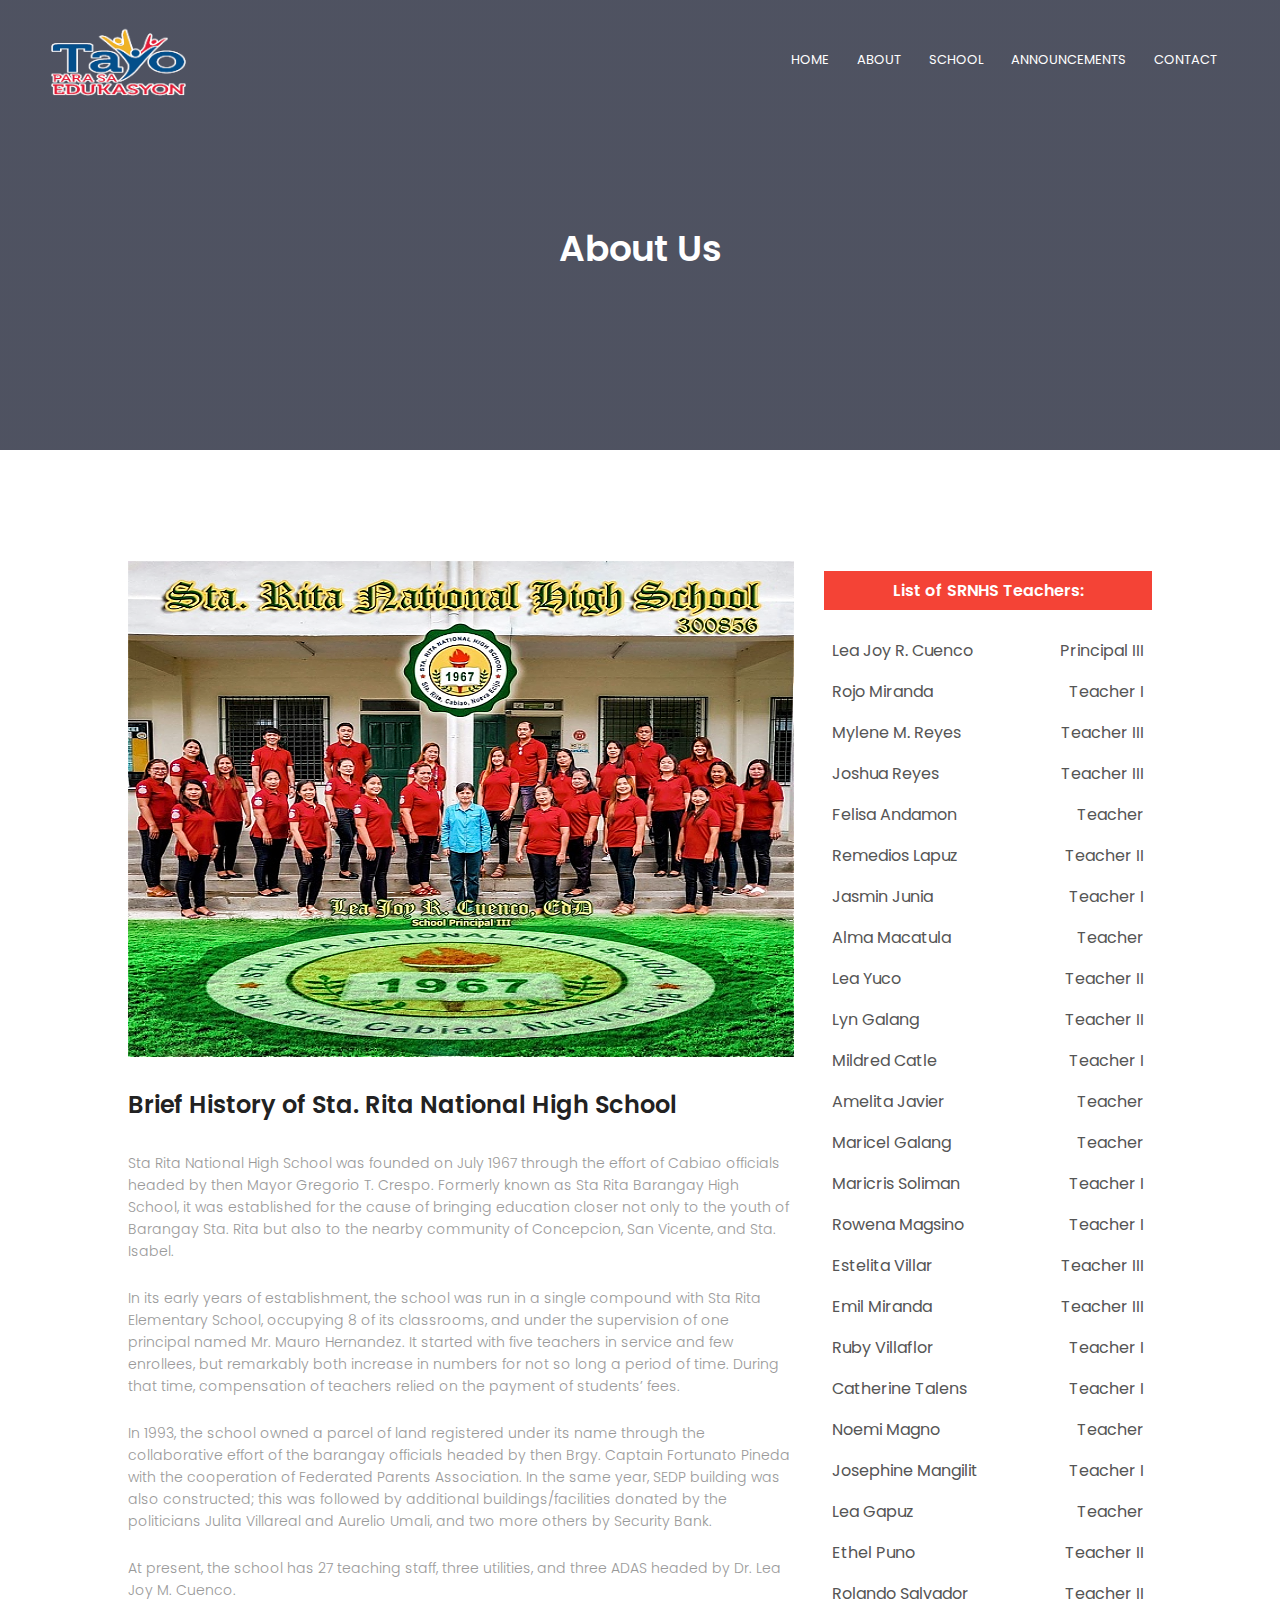
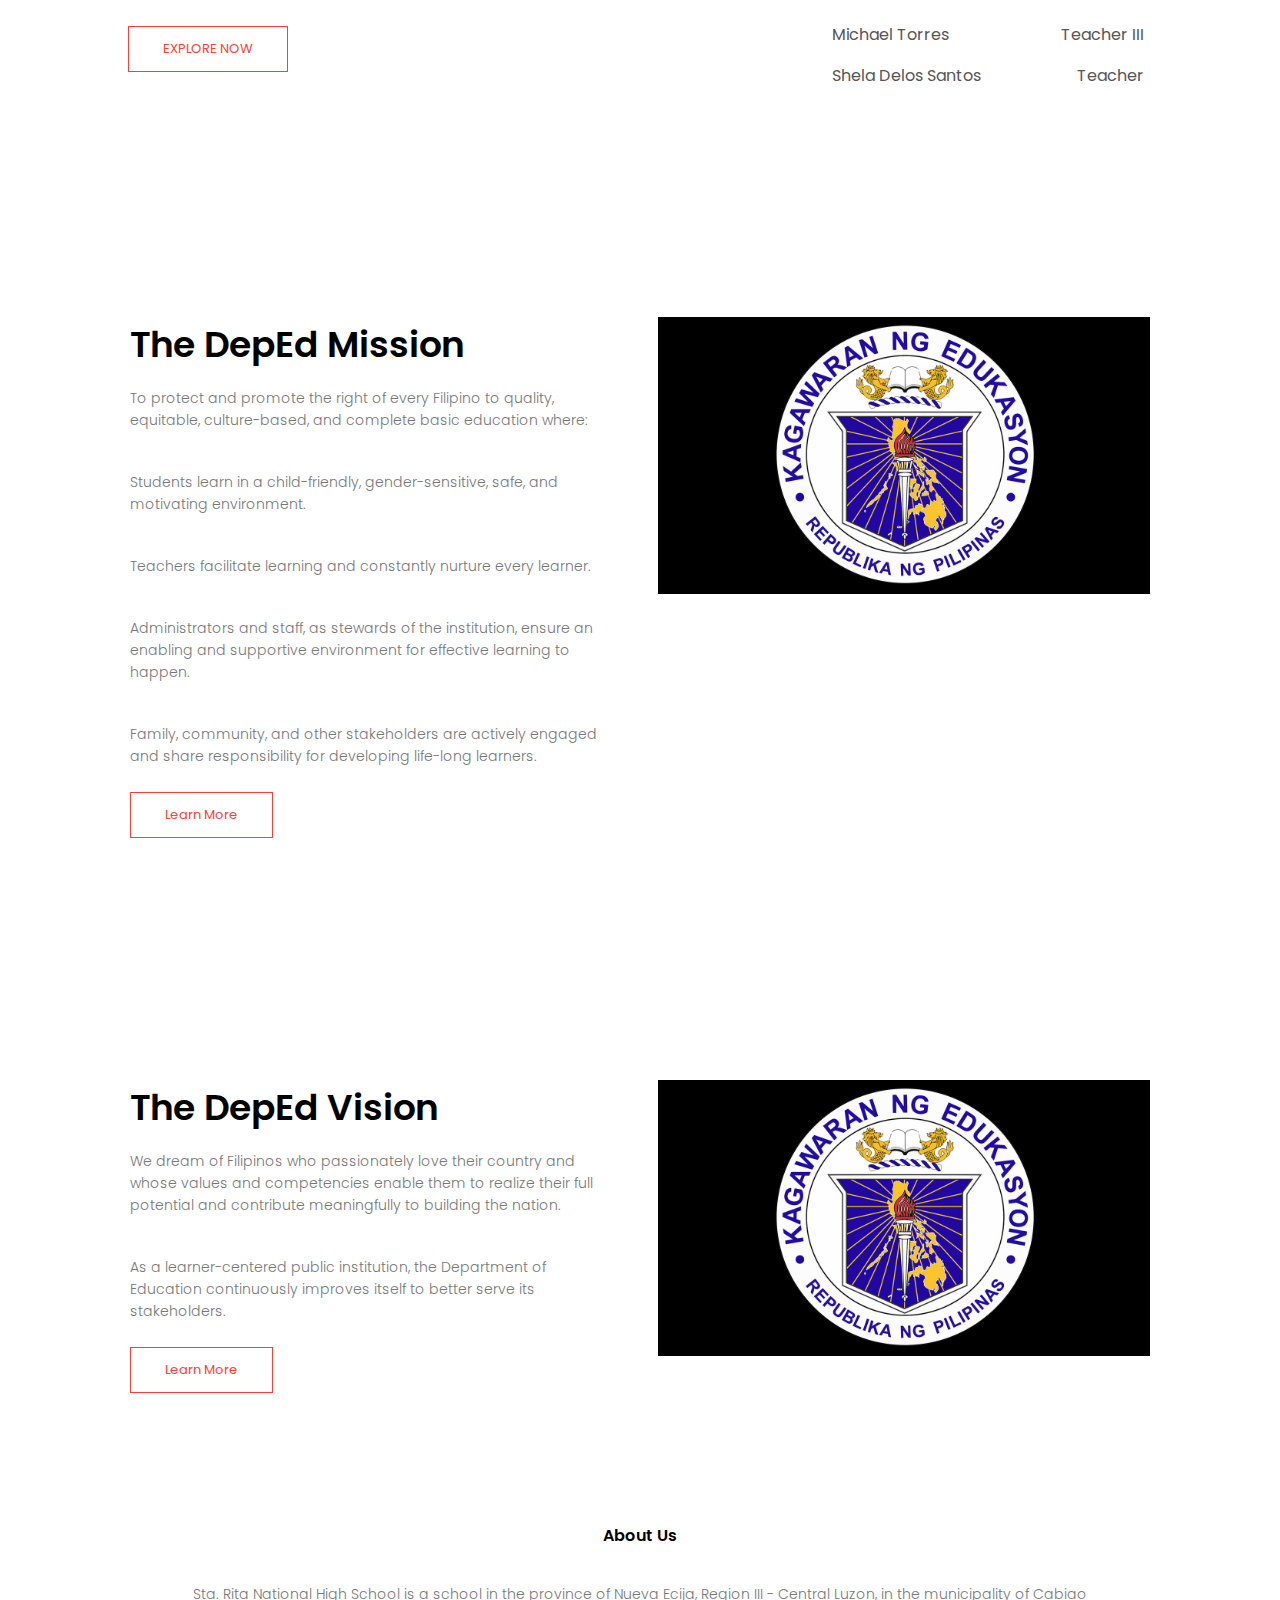
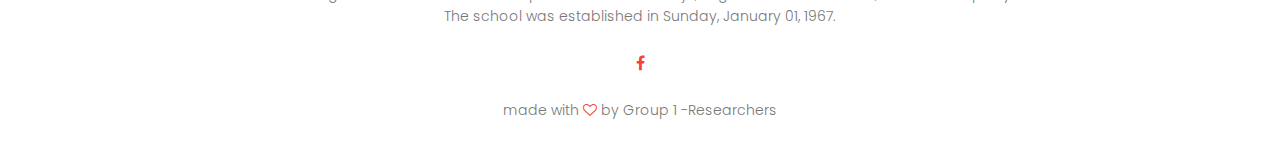
==== about.html @ 15c3c0f5 "Add files via upload" ====
<html>
<head>
<meta name="viewport" content="width=device-width, initial-scale=1.0">
<title>Ritanians Online</title>
<link rel="stylesheet" href="style.css">
<link href="https://fonts.googleapis.com/css?family=Poppins:100,200,300,400,600,700&display=swap" rel="stylesheet">
<link rel="stylesheet" href="https://stackpath.bootstrapcdn.com/font-awesome/4.7.0/css/font-awesome.min.css"> 
</head>
<body>
    <section class="sub-header">
        <nav>
            <a href="index.html"><img src="images/tayoedu.png"></a>
            <div class="nav-links" id="navLinks">  
                <i class="fa fa-close" onclick="hideMenu()"></i>
                <ul>
                    <li><a href="index.html">HOME</a></li>
                    <li><a href="about.html">ABOUT</a></li>
                    <li><a href="classes.html">SCHOOL</a></li>
                    <li><a href="announcements.html">ANNOUNCEMENTS</a></li>
                    <li><a href="contact.html">CONTACT</a></li>
                </ul>
            </div>
            <i class="fa fa-bars" onclick="showMenu()"></i>
        </nav>   
            <h1>About Us</h1>
    </section>
    
    <!---------- About Us Content ---------->
    
    <section class="blog-content">
    <div class="row">
    <div class="blog-left">
        <img src="images/aboutlogo.png">
        <h2>Brief History of Sta. Rita National High School</h2>
        
        <p>Sta Rita National High School was founded on July 1967 through the effort of Cabiao officials headed by then Mayor Gregorio T. Crespo. Formerly known as Sta Rita Barangay High School, it was established for the cause of bringing education closer not only to the youth of Barangay Sta. Rita but also to the nearby community of Concepcion, San Vicente, and Sta. Isabel.</p>
        <br>
        <p>In its early years of establishment, the school was run in a single compound with Sta Rita Elementary School, occupying 8 of its classrooms, and under the supervision of one principal named Mr. Mauro Hernandez. It started with five teachers in service and few enrollees, but remarkably both increase in numbers for not so long a period of time. During that time, compensation of teachers relied on the payment of students’ fees.</p>
        <br>
        <p>In 1993, the school owned a parcel of land registered under its name through the collaborative effort of the barangay officials headed by then Brgy. Captain Fortunato Pineda with the cooperation of Federated Parents Association. In the same year, SEDP building was also constructed; this was followed by additional buildings/facilities donated by the politicians Julita Villareal and Aurelio Umali, and two more others by Security Bank.</p>
        <br>
        <p>At present, the school has 27 teaching staff, three utilities, and three ADAS headed by Dr. Lea Joy M. Cuenco.</p>
        <br>
         <a href="https://www.facebook.com/RITANIANSONLINE/" class="hero-btn red-btn">EXPLORE NOW</a>
    </div>  
    <div class="blog-right">
        
        
            <h3>List of SRNHS Teachers:</h3>
            <div>
                <span>Lea Joy R. Cuenco</span>
                <span>Principal III</span>
            </div>
            <div>
                <span>Rojo Miranda</span>
                <span>Teacher I</span>
            </div>
            <div>
                <span> Mylene M. Reyes</span>
                <span>Teacher III</span>
            </div>
            <div>
                <span>Joshua Reyes</span>
                <span>Teacher III</span>
            </div>
            <div>
                <span>Felisa Andamon</span>
                <span>Teacher</span>
            </div>
            <div>
                <span>Remedios Lapuz</span>
                <span>Teacher II</span>
            </div>
            <div>
                <span>Jasmin Junia</span>
                <span>Teacher I</span>
            </div>
            <div>
                <span>Alma Macatula</span>
                <span>Teacher</span>
            </div>
               <div>
                <span>Lea Yuco</span>
                <span>Teacher II</span>
            </div>
            <div>
                <span>Lyn Galang</span>
                <span>Teacher II</span>
            </div>
            <div>
                <span>Mildred Catle</span>
                <span>Teacher I</span>
            </div>
            <div>
                <span>Amelita Javier</span>
                <span>Teacher</span>
            </div>
            <div>
                <span>Maricel Galang</span>
                <span>Teacher</span>
            </div>
            <div>
                <span>Maricris Soliman</span>
                <span>Teacher I</span>
            </div>
            <div>
                <span>Rowena Magsino</span>
                <span>Teacher I</span>
            </div>   
            <div>
                <span>Estelita Villar</span>
                <span>Teacher III</span>
            </div>
            <div>
                <span>Emil Miranda</span>
                <span>Teacher III</span>
            </div>    
        <div>
                <span>Ruby Villaflor</span>
                <span>Teacher I</span>
            </div>
        <div>
                <span>Catherine Talens</span>
                <span>Teacher I</span>
            </div>
        <div>
                <span>Noemi Magno</span>
                <span>Teacher</span>
            </div>       
        <div>
                <span>Josephine Mangilit</span>
                <span>Teacher I</span>
            </div>
            <div>
                <span>Lea Gapuz</span>
                <span>Teacher</span>
            </div>    
        <div>
                <span>Ethel Puno</span>
                <span>Teacher II</span>
            </div>
        <div>
                <span>Rolando Salvador</span>
                <span>Teacher II</span>
            </div>
        <div>
                <span>Michael Torres</span>
                <span>Teacher III</span>
            </div>       
        <div>
                <span>Shela Delos Santos</span>
                <span>Teacher</span>
            </div>
        </div> 
    
    </div>
    </section>
    <!------- Mission -------->
    
<section class="about-us">
    <div class="row">
        <div class="about-col">
            <h1>The DepEd Mission</h1>     
            <p>To protect and promote the right of every Filipino to quality, equitable, culture-based, and complete basic education where:</p>
            <p>Students learn in a child-friendly, gender-sensitive, safe, and motivating environment.</p>            
            <p>Teachers facilitate learning and constantly nurture every learner.</p>            
            <p>Administrators and staff, as stewards of the institution, ensure an enabling and supportive environment for effective learning to happen.</p>
            <p>Family, community, and other stakeholders are actively engaged and share responsibility for developing life-long learners.</p>
            <a href="https://www.deped.gov.ph/about-deped/vision-mission-core-values-and-mandate/" class="hero-btn red-btn">Learn More</a>
        </div>
        <div class="about-col">
            <img src="images/DepEDemblem.jpg">
        </div>
    </div>    
</section>
       
    <!------- Vision -------->
    
<section class="about-us">
    <div class="row">
        <div class="about-col">
            <h1>The DepEd Vision</h1>     
            <p>We dream of Filipinos who passionately love their country and whose values and competencies enable them to realize their full potential and contribute meaningfully to building the nation.</p>
            <p>As a learner-centered public institution, the Department of Education continuously improves itself to better serve its stakeholders.</p>  
            <a href="https://www.deped.gov.ph/about-deped/vision-mission-core-values-and-mandate/" class="hero-btn red-btn">Learn More</a>
        </div>
        <div class="about-col">
            <img src="images/DepEDemblem.jpg">
        </div>
    </div>    
</section>
    
<!-------- footer ---------->

<section class="footer">
        <h4>About Us</h4>
        <p>Sta. Rita National High School is a school in the province of Nueva Ecija, Region III - Central Luzon, in the municipality of Cabiao  <br>The school was established in Sunday, January 01, 1967.</p>
        <div class="icons">
             <a href="https://www.facebook.com/RITANIANSONLINE"><i class="fa fa-facebook"></i></a>
           
        </div>
        <p>made with <i class="fa fa-heart-o"></i> by Group 1 -Researchers</p>
</section>    
  
  
<!----JavaScript for toggle menu---->
<script>
    var navLinks = document.getElementById("navLinks");

    function showMenu() {
        navLinks.style.right = "0";
    }

    function hideMenu() {
        navLinks.style.right = "-200px";
    }
</script> 
    
</body>
</html>
---- style.css ----
*{
    margin: 0;
    padding: 0;
    font-family: 'Poppins', sans-serif;
}
.header{
    min-height: 100vh;
    width: 100%;
    background-image: linear-gradient(rgba(4,9,30,0.7),rgba(4,9,30,0.7)),url(images/front.png);
    background-position: center;
    background-size: cover;
    position: relative;
    overflow: hidden;
}

nav{
    display: flex;
    padding: 2% 4%;
    justify-content: space-between;
    align-items: center;
}
nav img{
    width: 135px;
}
.nav-links{
    flex: 1;
    text-align: right;
}
.nav-links ul li{
    list-style: none;
    display: inline-block;
    padding: 8px 12px;
    position: relative;
}
.nav-links ul li a{
    color: #fff;
    text-decoration: none;
    font-size: 13px;
}
.nav-links ul li::after{
    content: '';
    width: 0%;
    height: 2px;
    background: #f44336;
    display: block;
    margin: auto;
    transition: .5s;    
}
.nav-links ul li:hover::after{
    width: 100%;
}
nav .fa{
    display: none;
}

.text-box{
    width: 90%;
    color: #fff;
    position: absolute;
    top: 50%;
    left: 50%;
    transform: translate(-50%, -50%);
    text-align: center;
}
.text-box h1{
    font-size: 62px;
}
.text-box p{
    margin: 20px 0 40px;
    font-size: 14px;
    color: #fff;
}
.hero-btn {
    display: inline-block;
    text-decoration: none;
    color: #fff;
    border: 1px solid #fff;
    padding: 12px 34px;
    font-size: 13px;
    background: transparent;
    position: relative;
    cursor: pointer;
    transition: 1s;
}

.hero-btn:hover{
    border: 1px solid #f44336;
    background: #f44336;
}


@media(max-width: 700px)
{
   .nav-links ul li
    {
        display: block;
    }
    .nav-links
    {
        position: fixed;
        background: #f44336;
        height: 100vh;
        width: 200px;
        top: 0;
        right: -200px;
        text-align: left;
        z-index: 2;
        transition: 0.5s;
    }
    .nav-links ul{
        padding: 30px;
    }
    nav .fa{
        display: block;
        color: #fff;
        margin: 10px;
        font-size: 22px;
        cursor: pointer; 
    }
    .text-box h1{
        font-size: 20px;
    }
}

/*---------- junior--------*/

.jhs{
    width: 80%;
    margin: auto;
    text-align: center;
    padding-top: 100px;
}
h1{
    font-size: 36px;
    font-weight: 600;
}
p{
    color: #777;
    font-size: 14px;
    font-weight: 300;
    line-height: 22px;
    padding: 10px;
}
.row{
    margin-top: 5%;
    display: flex;
    justify-content: space-between;  
}
  
.jhs-col{
    flex-basis: 41%;
    background: #fff3f3;
    border-radius: 10px;
    margin-bottom: 5%;
    padding: 20px 12px;
    box-sizing: border-box;
    transition: .5s;
}
h3{
    text-align: center;
    font-weight: 600;
    margin: 10px 0;
}
.jhs-col:hover{
    box-shadow: 0 0 20px 0px rgba(0, 0, 0, 0.2);
}

@media (max-width:700px){
    .row{
        flex-direction: column;
    }
} 
/*---------- senior --------*/

.shs{
    width: 80%;
    margin: auto;
    text-align: center;
    padding-top: 100px;
}
h1{
    font-size: 36px;
    font-weight: 600;
}
p{
    color: #777;
    font-size: 14px;
    font-weight: 300;
    line-height: 22px;
    padding: 10px;
}
.row{
    margin-top: 5%;
    display: flex;
    justify-content: space-between;  
}
  
.shs-col{
    flex-basis: 41%;
    background: #fff3f3;
    border-radius: 10px;
    margin-bottom: 5%;
    padding: 20px 12px;
    box-sizing: border-box;
    transition: .5s;
}
h3{
    text-align: center;
    font-weight: 600;
    margin: 10px 0;
}
.shs-col:hover{
    box-shadow: 0 0 20px 0px rgba(0, 0, 0, 0.2);
}

@media (max-width:700px){
    .row{
        flex-direction: column;
    }
} 

/*---------------- campus ----------------*/

.campus{
    width: 80%;
    margin: auto;
    text-align: center;
    padding-top: 50px;
}
.campus-col{
    flex-basis: 32%;
    border-radius: 10px;
    margin-bottom: 30px;
    position: relative;
    overflow: hidden;
}
.campus-col img{
    width: 100%;
}

.layer{
    background: transparent;
    height: 100%;
    width: 100%;
    top: 0;
    left: 0;
    position: absolute;
    transition: .5s;
}
.layer:hover{
    background: rgba(226, 0, 0, 0.7);
}
.layer h3{
    width: 100%;
    font-weight: 500;
    color: #fff;
    font-size: 26px;
    bottom: 0;
    left: 50%;
    transform: translateX(-50%);
    position: absolute;
    opacity: 0;
    transition: .5s;
}
.layer:hover h3{
    bottom: 49%;
    opacity: 1;
}

/*-------------- Facilities ----------------*/

.facility{
    width: 80%;
    margin: auto;
    text-align: center;
    padding-top: 100px;
}
.facility-col{
    flex-basis: 31%;
    border-radius: 10px;
    margin-bottom: 5%;
    text-align: left;
}
.facility-col img{
    width: 100%;
    border-radius: 10px;
}
.facility-col p{
    padding: 0;
}
.facility-col h3{
    margin-top: 16px;
    margin-bottom: 15px;
    text-align: left;
}

/*---------------- testimonials ------------------*/

.testimonials{
    width: 80%;
    margin: auto;
    padding-top: 100px;
    text-align: center;
}

.testimonial-col{
    flex-basis: 44%;
    border-radius: 10px;
    margin-bottom: 5%;
    text-align: left;
    background: #fff3f3;
    padding: 25px;
    cursor: pointer;
    display: flex;
}
.testimonial-col img{
    height: 40px;
    margin-left: 5px;
    margin-right: 30px;
    border-radius: 50%;
}
.testimonial-col p{
    padding: 0;
}
.testimonial-col h3{
    margin-top: 15px;
    text-align: left;
}
.testimonial-col .fa{
    color: #f44336;
}

@media(max-width:700px){
    .testimonial-col img{
        margin-left: 0px;
        margin-right: 15px;
    }
}

/*-------- Call To Action ----------*/


.cta{
    margin: 100px auto;
    width: 80%;
    background-image: linear-gradient(rgba(0,0,0,0.7),rgba(0,0,0,0.7)),url(images/enroll.jpg);
    background-position: center;
    background-size: cover;
    border-radius: 10px;
    text-align: center;
    padding: 100px 0;
}
.cta h1{
    color: #fff;
    margin-bottom: 40px; 
    padding: 0; 
}

@media(max-width:700px){
    .cta h1{
        font-size: 24px;
    }
}

/*--------------Footer---------------*/

.footer{
    width: 100%;
    text-align: center;
    padding: 30px 0;
}
.footer h4{
    margin-bottom: 25px;
    margin-top: 20px;
    font-weight: 600;
}

.icons .fa{
    color: #f44336;
    margin: 0 13px;
    cursor: pointer;
    padding: 18px 0;
}
.fa-heart-o{
    color: #f44336;
}


/*--------------- About Us Page --------------*/


.sub-header{
    height: 50vh;
    width: 100%;
    background-image: linear-gradient(rgba(4,9,30,0.7),rgba(4,9,30,0.7)),url(images/frontschool.png);
    background-position: center;
    background-size: cover;
    text-align: center;
    color: #fff;
}
.sub-header h1{
    margin-top: 100px;
}
.about-us{
    width: 80%;
    margin: auto;
    padding-top: 80px;
    padding-bottom: 50px;
}

.about-col{
    flex-basis: 48%;
    padding: 30px 2px;
}
.about-col h1{
    padding-top: 0;
}
.about-col p{
    padding: 15px 0 25px;
}

.hero-btn.red-btn{
    border: 1px solid #f44336;
    background: transparent;
    color: #f44336;
}
.hero-btn.red-btn:hover{
    border: 1px solid #f44336;
    background: #f44336;
    color: #fff;
}
.hero-btn.red-btn::after{
    background: #f44336;
}
.hero-btn.red-btn::before{
    background: #f44336;
}
.content-image{
    flex-basis: 50%;
}
.about-col img{
    width: 100%;
}

/*---------- Announcements Page -------------*/

.blog-content{
    width: 80%;
    margin: auto;
    padding: 60px 0;
}
.blog-left{
    flex-basis: 65%;
}
.blog-right{
    flex-basis: 32%;
}
.blog-left img{
    width: 100%;
}
.blog-left h2{
    color: #222;
    font-weight: 600;
    margin: 30px 0;
}
.blog-left p{
    color: #999;
    padding: 0;
}

.blog-right h3{
    background: #f44336;
    color: #fff;
    padding: 7px 0;
    font-size: 16px;
    margin-bottom: 20px;
}
.blog-right div{
    display: flex;
    align-items: center;
    justify-content: space-between;
    color: #555;
    padding: 8px;
    box-sizing: border-box;
}

.comment-box{
    border: 1px solid #ccc;
    margin: 50px 0;
    padding: 10px 20px;
}

.comment-box h3{
    text-align: left;
}
.comment-form input, .comment-form textarea{
    width: 100%;
    padding: 10px;
    margin: 15px 0;
    box-sizing: border-box;
    border: none;
    outline: none;
    background: #f0f0f0;
}
.comment-form button{
    margin: 10px 0;
}


@media (max-width:700px){
    .sub-header h1{
        font-size: 24px;
    }
} 


/*------- Contact Us Page ------------*/

.location{
    width: 80%;
    margin: auto;
    padding: 80px 0;
}
.location iframe{
    width: 100%;
}

.contact-us{
    width: 80%;
    margin: auto;
}
.contact-col{
    flex-basis: 48%;
    margin-bottom: 30px;
}

.contact-col div{
    display: flex;
    align-items: center;
    margin-bottom: 40px;
}

.contact-col div .fa{
    font-size: 28px;
    color: #f44336;
    margin: 10px;
    margin-right: 30px;
}
    
.contact-col div p{
    padding: 0;
}
.contact-col div h5{
    font-size: 20px;
    margin-bottom: 5px;
    color: #555;
    font-weight: 400;
    
}
.contact-col input, .contact-col textarea{
    width: 100%;
    padding: 15px;
    margin-bottom: 17px;
    outline: none;
    border: 1px solid #ccc;
}

.footer-link{
    text-decoration: none;
    color: #777;
}
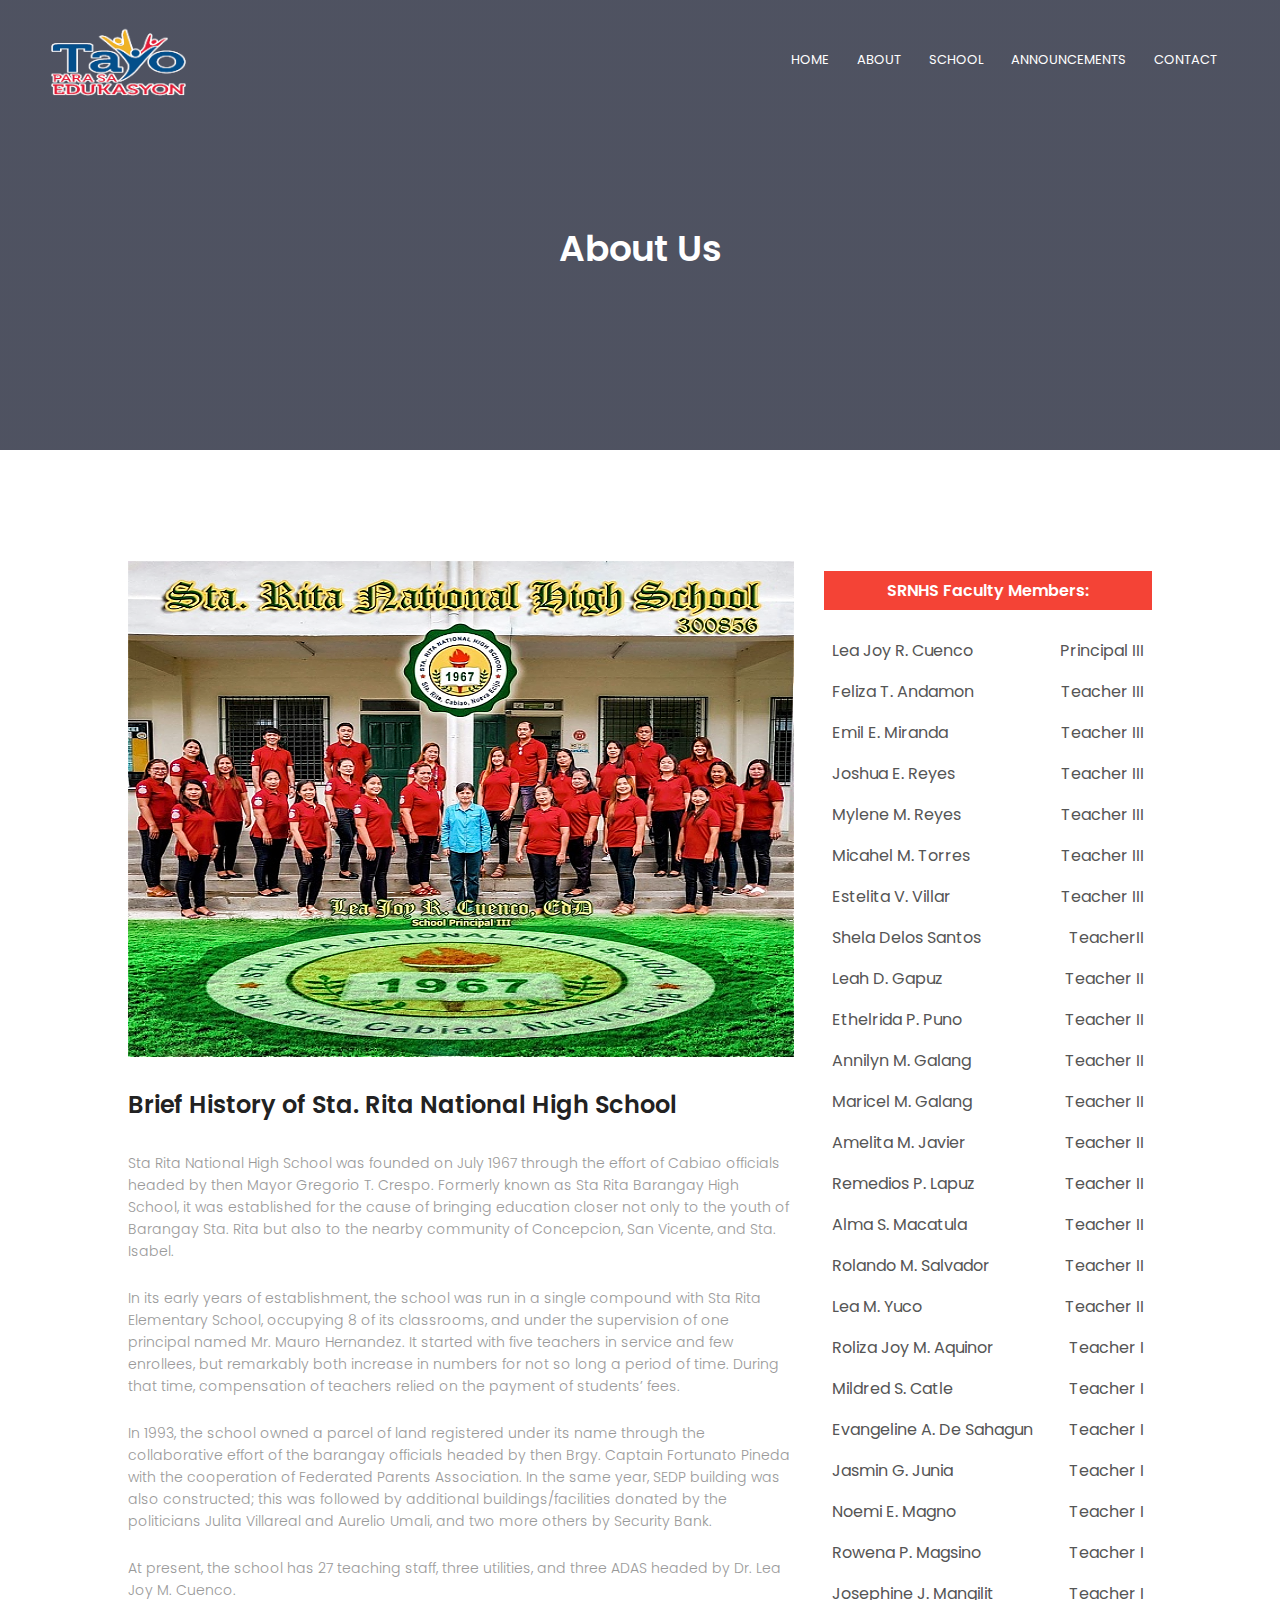
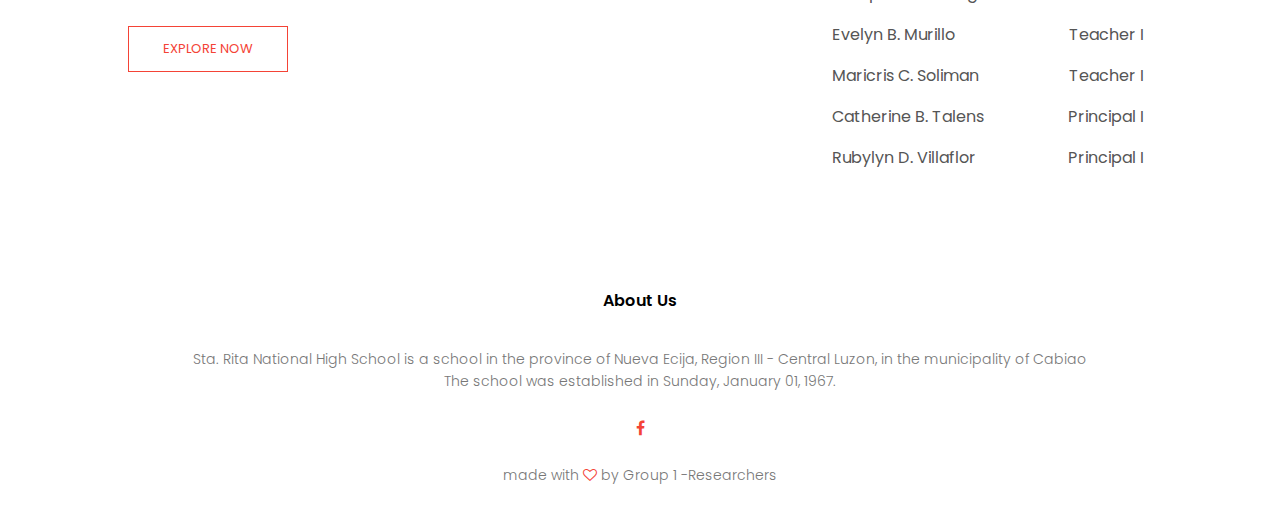
==== commit a11f7aa3: "Update about.html" ====
--- a/about.html
+++ b/about.html
@@ -1,7 +1,7 @@
 <html>
 <head>
 <meta name="viewport" content="width=device-width, initial-scale=1.0">
-<title>Ritanians Online</title>
+<title>STARITANHS-ONLINE</title>
 <link rel="stylesheet" href="style.css">
 <link href="https://fonts.googleapis.com/css?family=Poppins:100,200,300,400,600,700&display=swap" rel="stylesheet">
 <link rel="stylesheet" href="https://stackpath.bootstrapcdn.com/font-awesome/4.7.0/css/font-awesome.min.css"> 
@@ -46,116 +46,124 @@
     <div class="blog-right">
         
         
-            <h3>List of SRNHS Teachers:</h3>
+            <h3>SRNHS Faculty Members:</h3>
             <div>
                 <span>Lea Joy R. Cuenco</span>
                 <span>Principal III</span>
             </div>
             <div>
-                <span>Rojo Miranda</span>
-                <span>Teacher I</span>
-            </div>
-            <div>
-                <span> Mylene M. Reyes</span>
-                <span>Teacher III</span>
-            </div>
-            <div>
-                <span>Joshua Reyes</span>
-                <span>Teacher III</span>
-            </div>
-            <div>
-                <span>Felisa Andamon</span>
-                <span>Teacher</span>
-            </div>
-            <div>
-                <span>Remedios Lapuz</span>
-                <span>Teacher II</span>
-            </div>
-            <div>
-                <span>Jasmin Junia</span>
-                <span>Teacher I</span>
-            </div>
-            <div>
-                <span>Alma Macatula</span>
-                <span>Teacher</span>
+                <span>Feliza T. Andamon</span>
+                <span>Teacher III</span>
+            </div>
+            <div>
+                <span>Emil E. Miranda</span>
+                <span>Teacher III</span>
+            </div>
+            <div>
+                <span>Joshua E. Reyes</span>
+                <span>Teacher III</span>
+            </div>
+            <div>
+                <span>Mylene M. Reyes</span>
+                <span>Teacher III</span>
+            </div>
+            <div>
+                <span>Micahel M. Torres</span>
+                <span>Teacher III</span>
+            </div>
+            <div>
+                <span>Estelita V. Villar</span>
+                <span>Teacher III</span>
+            </div>
+            <div>
+                <span>Shela Delos Santos</span>
+                <span>TeacherII</span>
             </div>
                <div>
-                <span>Lea Yuco</span>
-                <span>Teacher II</span>
-            </div>
-            <div>
-                <span>Lyn Galang</span>
-                <span>Teacher II</span>
-            </div>
-            <div>
-                <span>Mildred Catle</span>
-                <span>Teacher I</span>
-            </div>
-            <div>
-                <span>Amelita Javier</span>
-                <span>Teacher</span>
-            </div>
-            <div>
-                <span>Maricel Galang</span>
-                <span>Teacher</span>
-            </div>
-            <div>
-                <span>Maricris Soliman</span>
-                <span>Teacher I</span>
-            </div>
-            <div>
-                <span>Rowena Magsino</span>
-                <span>Teacher I</span>
+                <span>Leah D. Gapuz</span>
+                <span>Teacher II</span>
+            </div>
+            <div>
+                <span>Ethelrida P. Puno</span>
+                <span>Teacher II</span>
+            </div>
+            <div>
+                <span>Annilyn M. Galang</span>
+                <span>Teacher II</span>
+            </div>
+            <div>
+                <span>Maricel M. Galang</span>
+                <span>Teacher II</span>
+            </div>
+            <div>
+                <span>Amelita M. Javier</span>
+                <span>Teacher II</span>
+            </div>
+            <div>
+                <span>Remedios P. Lapuz</span>
+                <span>Teacher II</span>
+            </div>
+            <div>
+                <span>Alma S. Macatula</span>
+                <span>Teacher II</span>
             </div>   
             <div>
-                <span>Estelita Villar</span>
-                <span>Teacher III</span>
-            </div>
-            <div>
-                <span>Emil Miranda</span>
-                <span>Teacher III</span>
+                <span>Rolando M. Salvador</span>
+                <span>Teacher II</span>
+            </div>
+            <div>
+                <span>Lea M. Yuco</span>
+                <span>Teacher II</span>
             </div>    
         <div>
-                <span>Ruby Villaflor</span>
-                <span>Teacher I</span>
-            </div>
-        <div>
-                <span>Catherine Talens</span>
-                <span>Teacher I</span>
-            </div>
-        <div>
-                <span>Noemi Magno</span>
-                <span>Teacher</span>
+                <span>Roliza Joy M. Aquinor</span>
+                <span>Teacher I</span>
+            </div>
+        <div>
+                <span>Mildred S. Catle</span>
+                <span>Teacher I</span>
+            </div>
+        <div>
+                <span>Evangeline A. De Sahagun</span>
+                <span>Teacher I</span>
             </div>       
         <div>
-                <span>Josephine Mangilit</span>
-                <span>Teacher I</span>
-            </div>
-            <div>
-                <span>Lea Gapuz</span>
-                <span>Teacher</span>
+                <span>Jasmin G. Junia</span>
+                <span>Teacher I</span>
+            </div>
+            <div>
+                <span>Noemi E. Magno</span>
+                <span>Teacher I</span>
             </div>    
         <div>
-                <span>Ethel Puno</span>
-                <span>Teacher II</span>
-            </div>
-        <div>
-                <span>Rolando Salvador</span>
-                <span>Teacher II</span>
-            </div>
-        <div>
-                <span>Michael Torres</span>
-                <span>Teacher III</span>
+                <span>Rowena P. Magsino</span>
+                <span>Teacher I</span>
+            </div>
+        <div>
+                <span>Josephine J. Mangilit</span>
+                <span>Teacher I</span>
+            </div>
+        <div>
+                <span>Evelyn B. Murillo</span>
+                <span>Teacher I</span>
             </div>       
         <div>
-                <span>Shela Delos Santos</span>
-                <span>Teacher</span>
+                <span>Maricris C. Soliman</span>
+                <span>Teacher I</span>
+            </div>
+         <div>
+                <span>Catherine B. Talens</span>
+                <span>Principal I</span>
+            </div>
+         <div>
+                <span>Rubylyn D. Villaflor</span>
+                <span>Principal I</span>
             </div>
         </div> 
     
     </div>
     </section>
-    <!------- Mission -------->
+    <!------- Mission --------
     
 <section class="about-us">
     <div class="row">
@@ -174,7 +182,7 @@
     </div>    
 </section>
        
-    <!------- Vision -------->
+    <!------- Vision --------
     
 <section class="about-us">
     <div class="row">
@@ -217,4 +225,4 @@
 </script> 
     
 </body>
-</html>    +</html>    
--- a/style.css
+++ b/style.css
@@ -294,6 +294,38 @@
     text-align: left;
 }
 
+/*-------------- Map ----------------*/
+
+.map{
+    width: 80%;
+    margin: auto;
+    text-align: center;
+    padding-top: 100px;
+    transition: transform .2s;
+}
+.map:hover{
+    transform: scale(1.2);  
+}
+.map-col{
+    flex-basis: 31%;
+    border-radius: 10px;
+    margin-bottom: 5%;
+    text-align: left;
+}
+.map-col img{
+    width: 100%;
+    border-radius: 10px;
+}
+.map-col p{
+    padding: 0;
+}
+.map-col h3{
+    margin-top: 16px;
+    margin-bottom: 15px;
+    text-align: left;
+}
+
+
 /*---------------- testimonials ------------------*/
 
 .testimonials{
